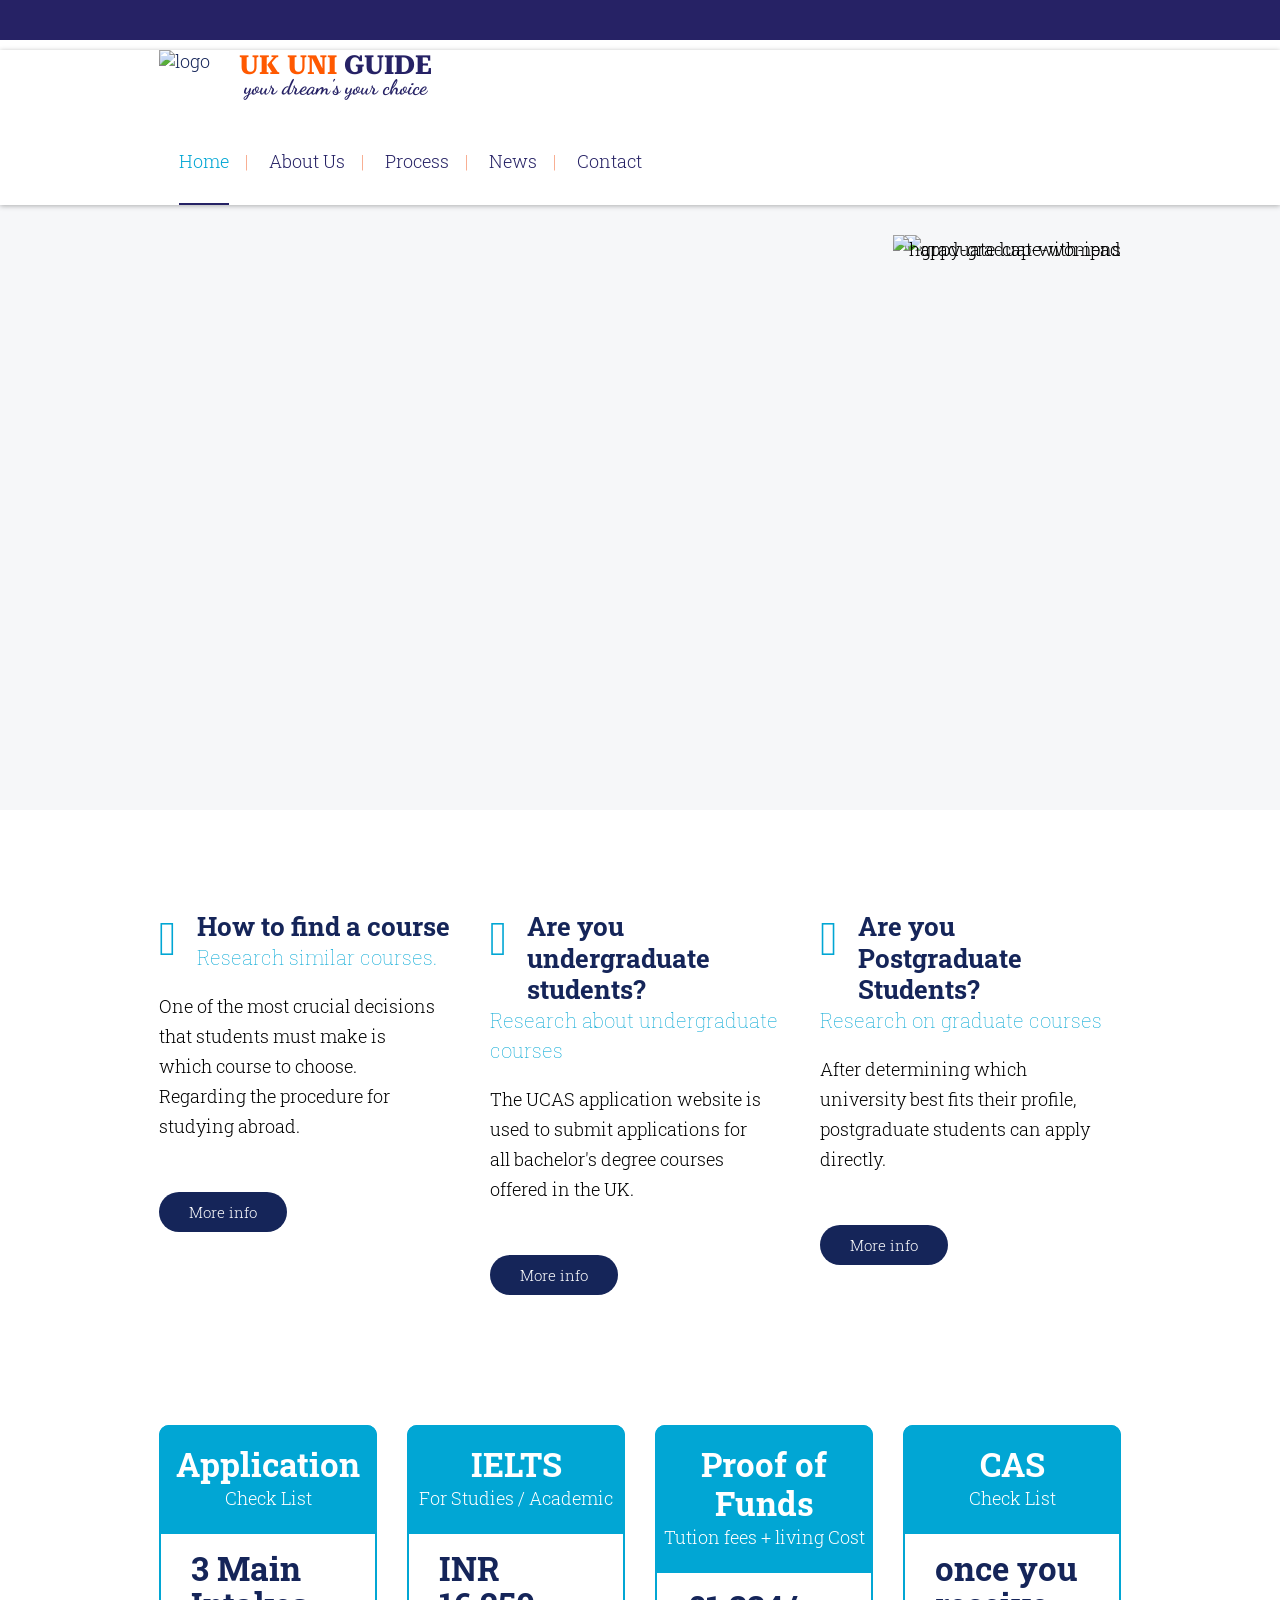
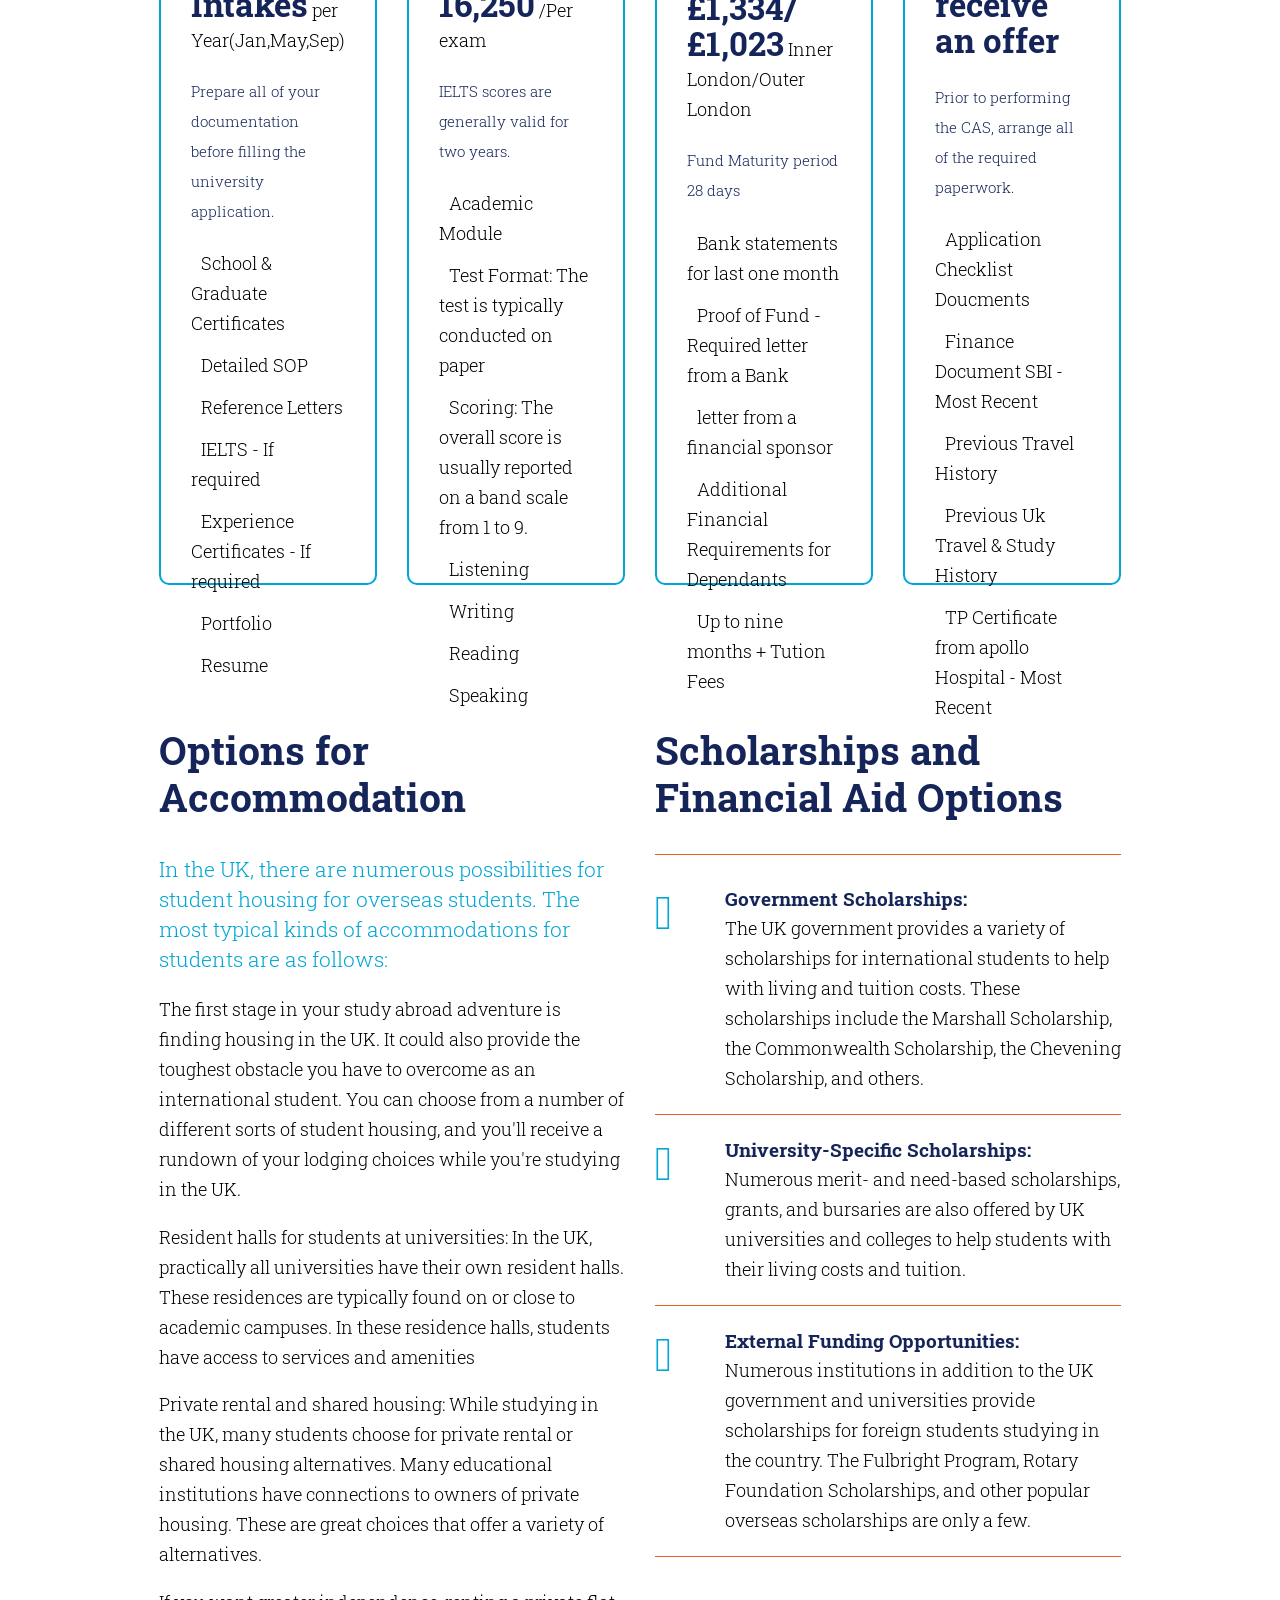
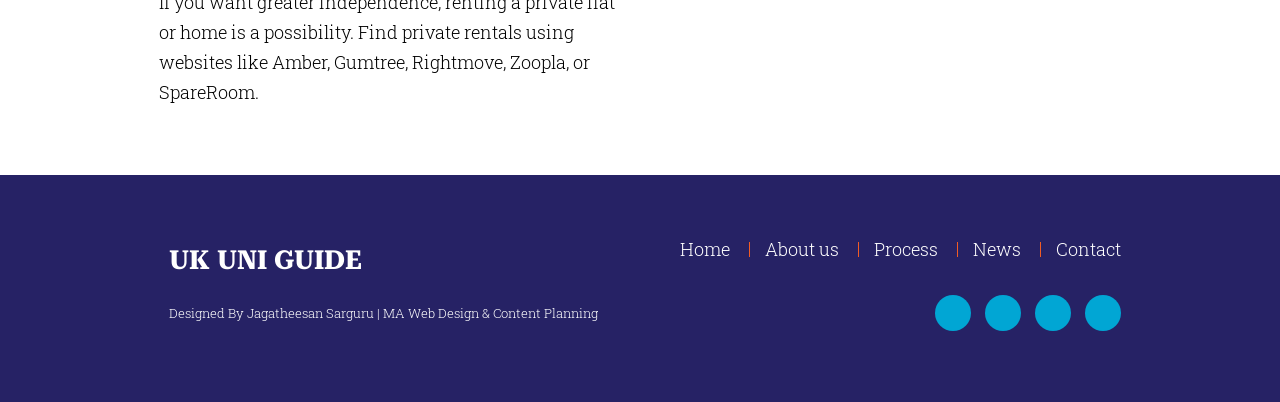
==== index.html @ 2bdd3142 "Add files via upload" ====
<!DOCTYPE html>
<html lang="en">
	<head>
		<meta charset="UTF-8">
		<meta http-equiv="X-UA-Compatible" content="IE=edge">
		<meta name="viewport" content="width=device-width, initial-scale=1.0,maximum-scale=1">
		<title>UK UNI GUIDE | Homepage</title>
		<meta name="description" content="Discover the perfect UK study process for your academic journey with our comprehensive Uni Guide">
		<link rel="icon" type="image/x-icon" href="images/favicon.png">
		<!-- Loading third party fonts -->
		<!-- <link href="http://fonts.googleapis.com/css?family=Roboto+Slab:300,400,700" rel="stylesheet" type="text/css"> -->
		<!-- <link href="https://fonts.googleapis.com/css2?family=Roboto+Serif:opsz,wght@8..144,600;8..144,700&display=swap" rel="stylesheet">
		<link href="https://fonts.googleapis.com/css2?family=Dancing+Script&family=Roboto+Serif:opsz,wght@8..144,600;8..144,700&display=swap" rel="stylesheet"> -->
		<link href="https://fonts.googleapis.com/css2?family=Dancing+Script&family=Roboto+Serif:opsz,wght@8..144,600;8..144,700&family=Roboto+Slab:wght@300;400;700&display=swap" rel="stylesheet">
		<link href="fonts/font-awesome.min.css" rel="stylesheet" type="text/css">
		<!-- Loading main css file -->
		<!-- <link rel="stylesheet" href="css/animate.css">  -->
		<link rel="stylesheet" href="style.css">
		<!--[if lt IE 9]>
		<script src="js/ie-support/html5.js"></script>
		<script src="js/ie-support/respond.js"></script>
		<![endif]-->
	</head>
	<body>
		<div id="site-content">
			<header class="site-header">
					<div class="top-header">
						<div class="container">
							<!-- <a href="tel:1234567890">Call: 1234567890</a> -->	
							<nav class="member-navigation pull-right">
								<!-- <a href="#"><i class="fa fa-user"></i> Register</a>
								<a href="#"><i class="fa fa-lock"></i> Login</a>   -->
								</nav> <!-- .member-navigation -->
								</div> <!-- .container -->
								</div> <!-- .top-header -->
								<div class="bottom-header">
								<div class="container">
								<a href="index.html" class="branding pull-left">
								<img src="images/Logo.svg" alt="logo" height="70" width="70" class="logo-icon">
								<h1 class="site-title">Uk UNI<span> GUIDE</span></h1> 
								<h2 class="site-description">your dream's your choice</h2> 
								</a> <!-- #branding -->
								<nav class="main-navigation pull-right">
								<button type="button" class="menu-toggle"><i class="fa fa-bars"></i></button>
								<ul class="menu">
								<li class="menu-item current-menu-item"><a href="index.html">Home</a></li>
								<li class="menu-item"><a href="about-us.html">About Us</a></li>
								<li class="menu-item"><a href="process.html">Process</a></li>
								<li class="menu-item"><a href="news.html">News</a></li>
								<li class="menu-item"><a href="contact.html">Contact</a></li>
								</ul>
							</nav> <!-- .main-navigation -->
						</div> <!-- .container -->
					</div> <!-- .bottom-header -->
			</header> <!-- .site-header -->
			<main class="content">
				<div class="slider">
					<ul class="slides">
						<li>
						<div class="container">
						<img src="images/graduate-cap-with-ipad.png" alt="graduate-cap-with-ipad">
						<div class="slide-caption">
						<h2 class="slide-title">"Fill out your application on your own.!"</h2>
						<small class="slide-subtitle">"Tailor Your Journey: Tips to Make Your Study UK Application Stand Out" </small>
						<div class="slide-summary">
						<p>
							Take control of your academic future with our intuitive and personalized application system. 
							Fill out your own application, your way.!
						</p>
						</div>
						</div>
						</div>
						</li>
						<li>
						<div class="container">
						<img src="images/happy-graduate-womens.png" alt="happy-graduate-womens">
						<div class="slide-caption">
						<h2 class="slide-title">"Your dreams, your choices!"</h2>
						<small class="slide-subtitle">Select the perfect fit that aligns with your passions and aspirations.</small>
						<div class="slide-summary">
						<p>
							Take the first step towards your dreams, apply to your desired course, and unlock a world of 
							opportunities in the United Kingdom.
						</p>
						</div>
						</div>
						</div>
						</li>
					</ul> <!-- .slides -->
				</div> <!-- .slider -->
					<div class="fullwidth-block feature-section">
						<div class="container">
							<div class="row">
								<div class="col-md-4">
									<div class="feature wow fadeInUp">
									<div class="feature-title">
									<i class="icon-box-search"></i> 
									<h2 class="title">How to find a course</h2>
									<small class="subtitle">Research similar courses.</small>
									</div>
									<div class="feature-summary">
									<p>
										One of the most crucial decisions that students must make is which course to choose. 
 										Regarding the procedure for studying abroad. 
									</p>
									<!-- It’s not an easy task at all. Understandably so, it can be really hard for a teenager to decide to choose
									a path of their life. -->
									</div>
									<a href="how-to-find-a-course.html" class="button">More info</a>
									</div> <!-- .feature -->
									</div> <!-- .col-md-4 -->
									<div class="col-md-4">
									<div class="feature wow fadeInUp" data-wow-delay=".2s">
									<div class="feature-title">
									<i class="icon-person-target"></i>
									<h2 class="title">Are you undergraduate students?</h2>
									<small class="subtitle">Research about undergraduate courses</small>
									</div>
									<div class="feature-summary">
									<p>
										The UCAS application website is used to submit applications for all bachelor's degree courses 
										offered in the UK. 
									</p>
									</div>
									<a href="ucas.html" class="button">More info</a>
									</div> <!-- .feature -->
									</div> <!-- .col-md-4 -->
									<div class="col-md-4">
									<div class="feature wow fadeInUp" data-wow-delay=".4s">
									<div class="feature-title">
									<i class="icon-person-target"></i>
									<h2 class="title">Are you Postgraduate Students?</h2>
									<small class="subtitle">Research on graduate courses</small>
									</div>
									<div class="feature-summary">
									<p>
										After determining which university best fits their profile, postgraduate 
										students can apply directly.
									</p>
									</div>
									<a href="postgraduat-students.html" class="button">More info</a>
									</div> <!-- .feature -->
								</div> <!-- .col-md-4 -->
							</div> <!-- .row -->
						</div> <!-- .container -->
					</div> <!-- .feature-section -->
				<div class="fullwidth-block pricing-section">
					<div class="container">
						<div class="row">
							<div class="col-md-3 col-xs-6 col-us">
								<div class="pricing-table wow fadeInLeft" data-wow-delay=".2s">
									<div class="pricing-title">
										<h2 class="pricing-type">Application</h2>
										<small>Check List</small>
									</div>
									<div class="price-tag">
										<strong>3 Main Intakes</strong>
										<small>per Year(Jan,May,Sep)</small>
									</div>
									<p class="pricing-desc">Prepare all of your documentation before filling the university application.</p>
									<ul class="list-fa">
										<!-- <li><i class="fa fa-check"></i> School Certificates</li> -->
										<li><i class="fa fa-check"></i> School & Graduate Certificates</li>
										<li><i class="fa fa-check"></i> Detailed SOP</li>
										<li><i class="fa fa-check"></i> Reference Letters</li>
										<li><i class="fa fa-check"></i> IELTS - If required</li>
										<li><i class="fa fa-check"></i> Experience Certificates - If required</li>
										<li><i class="fa fa-check"></i> Portfolio</li>
										<li><i class="fa fa-check"></i> Resume</li>
									</ul>
								</div> <!-- .pricing-table -->
							</div>
							<div class="col-md-3 col-xs-6 col-us">
								<div class="pricing-table wow fadeInRight" data-wow-delay=".2s">
									<div class="pricing-title">
										<h2 class="pricing-type">IELTS</h2>
										<small>For Studies / Academic </small>
									</div>
									<div class="price-tag">
										<!-- <strong>International English Language Testing System</strong> -->
										<strong>INR 16,250</strong>
										<small>/Per exam</small>
									</div>
									<p class="pricing-desc"> IELTS scores are generally valid for two years.</p>
									<ul class="list-fa">
										<li><i class="fa fa-check"></i> Academic Module</li>
										<li><i class="fa fa-check"></i> Test Format: The test is typically conducted on paper </li> 
										<li><i class="fa fa-check"></i> Scoring: The overall score is usually reported on a band scale from 1 to 9.</li>
										<li><i class="fa fa-check"></i> Listening</li>
										<li><i class="fa fa-check"></i> Writing</li>
										<li><i class="fa fa-check"></i> Reading</li>
										<li><i class="fa fa-check"></i> Speaking</li>
									</ul>
								</div> <!-- .pricing-table -->
							</div>
							<div class="col-md-3 col-xs-6 col-us">
								<div class="pricing-table wow fadeInRight">
									<div class="pricing-title">
										<h2 class="pricing-type">Proof of Funds</h2>
										<small>Tution fees + living Cost</small>
									</div>
									<div class="price-tag">
										<strong>£1,334/£1,023</strong>
										<small>Inner London/Outer London</small>
									</div>
									<p class="pricing-desc">Fund Maturity period 28 days  </p>
									<ul class="list-fa">
										<li><i class="fa fa-check"></i> Bank statements for last one month</li>
										<li><i class="fa fa-check"></i> Proof of Fund - Required letter from a Bank</li>
										<li><i class="fa fa-check"></i> letter from a financial sponsor</li>
										<li><i class="fa fa-check"></i> Additional Financial Requirements for Dependants</li>
										<li><i class="fa fa-check"></i> Up to nine months + Tution Fees</li>
									</ul>
								</div> <!-- .pricing-table -->
							</div>
							<div class="col-md-3 col-xs-6 col-us">
								<div class="pricing-table wow fadeInLeft">
									<div class="pricing-title">
										<h2 class="pricing-type">CAS</h2>
										<small>Check List</small>
									</div>
									<div class="price-tag">
										<strong>once you receive an offer</strong>
										<!-- <small>once you receive an offer</small> -->
									</div>
									<p class="pricing-desc">Prior to performing the CAS, arrange all of the required paperwork.</p>
									<ul class="list-fa">
										<li><i class="fa fa-check"></i> Application Checklist Doucments</li>
										<li><i class="fa fa-check"></i> Finance Document SBI - Most Recent</li>
										<li><i class="fa fa-check"></i> Previous Travel History</li>
										<li><i class="fa fa-check"></i> Previous Uk Travel & Study History</li>
										<li><i class="fa fa-check"></i> TP Certificate from apollo Hospital - Most Recent</li>
									</ul>
								</div> <!-- .pricing-table -->
							</div>
						</div> <!-- .row -->
					</div> <!-- .container -->
				</div> <!-- .pricing-section -->
				<div class="fullwidth-block about-section">
					<div class="container">
						<div class="row">
							<div class="col-md-6 wow fadeInUp">
								<h2>Options for Accommodation</h2>
								<p class="leading">
									In the UK, there are numerous possibilities for student housing for overseas students. 
									The most typical kinds of accommodations for students are as follows:
								</p>
								<p>
									The first stage in your study abroad adventure is finding housing in the UK. It could also provide the 
									toughest obstacle you have to overcome as an international student. You can choose from a number 
									of different sorts of student housing, and you'll receive a rundown of your lodging choices while you're studying in the UK.
								</p>
								<p>Resident halls for students at universities: In the UK, practically all universities have their own resident halls. 
									These residences are typically found on or close to academic campuses. In these residence halls, 
									students have access to services and amenities 
								</p>
								<p>Private rental and shared housing: While studying in the UK, many students choose for private rental or 
									shared housing alternatives. Many educational institutions have connections to owners of private housing. 
									These are great choices that offer a variety of alternatives.
								</p>
								<p>
									If you want greater independence, renting a private flat or home is a possibility. Find private
									rentals using websites like Amber, Gumtree, Rightmove, Zoopla, or SpareRoom.
								</p>
							</div>
							<div class="col-md-6">
								<h2 class="wow fadeInRight">Scholarships and Financial Aid Options</h2>
								<hr class="separator">
								<ul class="feature-list">
									<li class="wow fadeInRight">
										<i class="icon-money-paper"></i>
										<h3>Government Scholarships:</h3>
										<p>The UK government provides a variety of scholarships for international students to help with living and tuition 
											costs. These scholarships include the Marshall Scholarship, the Commonwealth Scholarship, the Chevening 
											Scholarship, and others.
										</p>
									</li>
									<li class="wow fadeInRight">
										<i class="icon-person-money"></i>
										<h3>University-Specific Scholarships:</h3>
										<p> Numerous merit- and need-based scholarships, grants, and bursaries are also offered by UK universities
											and colleges to help students with their living costs and tuition.
										</p>
									</li>
									<li class="wow fadeInRight">
										<i class="icon-money-bag"></i>
										<h3>External Funding Opportunities:</h3>
										<p>Numerous institutions in addition to the UK government and universities provide scholarships for
											foreign students studying in the country. The Fulbright Program, Rotary Foundation Scholarships, 
											and other popular overseas scholarships are only a few.
										</p>
									</li>
								</ul>
							</div>
						</div> <!-- .row -->
					</div> <!-- .container -->
				</div> <!-- .fullwidth-block -->
			</main> <!-- .content -->
			<footer class="site-footer wow fadeInUp">
				<div class="container">
					<div class="row">
						<div class="col-md-6">							
							<div class=" branding">
								<!-- <img src="images/Logoedu1.svg" alt="Site title" height="50" width="50" class="logo-icon">  -->
								<h3 class="site-title"><a href="index.html">UK UNI <span>Guide</span></a></h3> 
								<!-- <h2 class="site-description">Tagline goes here</h2>  -->
							</div> <!-- .branding -->
							<p class="copy">
								Designed By Jagatheesan Sarguru | MA Web Design & Content Planning
							</p>
						</div>						
						<div class="col-md-6 align-right">						
							<nav class="footer-navigation">
								<a href="index.html">Home</a>
								<a href="about-us.html">About us</a>
								<a href="process.html">Process</a>
								<a href="news.html">News</a>
								<a href="contact.html">Contact</a>
							</nav> <!-- .footer-navigation -->						
							<div class="social-links">
								<a href="#" class="facebook"><i class="fa fa-facebook"></i></a>
								<a href="#" class="twitter"><i class="fa fa-twitter"></i></a>
								<a href="#" class="google-plus"><i class="fa fa-google-plus"></i></a>
								<a href="#" class="pinterest"><i class="fa fa-pinterest"></i></a>
							</div> <!-- .social-links -->						
						</div>
					</div>
				</div>
			</footer> <!-- .site-footer -->
		</div> <!-- #site-content -->

		<script src="js/jquery-1.11.1.min.js"></script>
		<script src="js/plugins.js"></script>
		<script src="js/app.js"></script>
	</body>
</html>
---- style.css ----
/*=========================================== 
 * Importing CSS Libraries 
 *===========================================*/
article,
aside,
details,
figcaption,
figure,
footer,
header,
hgroup,
nav,
section,
summary {
  display: block;
}
audio,
canvas,
video {
  display: inline-block;
}
audio:not([controls]) {
  display: none;
  height: 0;
}
[hidden], template {
  display: none;
}
html {
  background: white;
  color: black; 
  -webkit-text-size-adjust: 100%;
  -ms-text-size-adjust: 100%;
}
html,
button,
input,
select,
textarea {
  font-family: sans-serif;
}
body {
  margin: 0;
}
a {
  background: transparent;
}
a:focus {
  outline: thin dotted;
}
a:hover, a:active {
  outline: 0;
}
h1 {
  font-size: 2em;
  margin: 0.67em 0;
}
h2 {
  font-size: 1.5em;
  margin: 0.83em 0;
  line-height: 1.2em;
}
h3 {
  font-size: 1.17em;
  margin: 1em 0;
}
h4 {
  font-size: 1em;
  margin: 1.33em 0;
}
h5 {
  font-size: 0.83em;
  margin: 1.67em 0;
}
h6 {
  font-size: 0.75em;
  margin: 2.33em 0;
}
abbr[title] {
  border-bottom: 1px dotted;
}
b, strong {
  font-weight: bold;
}
dfn {
  font-style: italic;
}
mark {
  background: #ff0;
  color: #000;
} 
code,
kbd,
pre,
samp {
  font-family: monospace, serif;
  font-size: 1em;
}
pre {
  white-space: pre;
  white-space: pre-wrap;
  word-wrap: break-word;
}
q {
  quotes: "\201C" "\201D" "\2018" "\2019";
}
q:before,
q:after {
  content: '';
  content: none;
}
small {
  font-size: 80%;
}
sub, sup {
  font-size: 75%;
  line-height: 0;
  position: relative;
  vertical-align: baseline;
}
sup {
  top: -0.5em;
}
sub {
  bottom: -0.25em;
}
img {
  border: 0;
}
svg:not(:root) {
  overflow: hidden;
}
figure {
  margin: 0;
}
fieldset {
  border: 1px solid #c0c0c0;
  margin: 0 2px;
  padding: 0.35em 0.625em 0.75em;
}
legend {
  border: 0;
  padding: 0;
  white-space: normal;
}
button,
input,
select,
textarea {
  font-family: inherit;
  font-size: 100%;
  margin: 0;
  vertical-align: baseline;
}
button,
input {
  line-height: normal;
}
button,
select {
  text-transform: none;
}
button,
html input[type="button"],
input[type="reset"],
input[type="submit"] {
  appearance: none;
  -webkit-appearance: button;
  cursor: pointer;
}
button[disabled],
input[disabled] {
  cursor: default;
}
input[type="checkbox"],
input[type="radio"] {
  -webkit-box-sizing: border-box;
     -moz-box-sizing: border-box;
          box-sizing: border-box;
  padding: 0;
}
input[type="search"] {
  appearance: none;
  -webkit-appearance: textfield;
  -moz-box-sizing: content-box;
  -webkit-box-sizing: content-box;
  box-sizing: content-box;
}
input[type="search"]::-webkit-search-cancel-button,
input[type="search"]::-webkit-search-decoration {
  -webkit-appearance: none;
}
button::-moz-focus-inner, input::-moz-focus-inner {
  border: 0;
  padding: 0;
}
textarea {
  overflow: auto;
  vertical-align: top;
}
table {
  border-collapse: collapse;
  border-spacing: 0;
}
*, *:before, *:after {
  -webkit-box-sizing: border-box;
     -moz-box-sizing: border-box;
          box-sizing: border-box;
}
.button {
  display: inline-block;
  padding: 10px 30px;
  border-radius: 20px;
  color: white;
  text-decoration: none;
  background-color: #152559;
  line-height: normal;
  border: none;
  outline: none;
  font-size: 14px;
  font-size: 0.875em;
}
.button.secondary {
  background-color: #e9eaed;
  color: #7d808c;
}
.fullwidth-block {
  padding: 50px 0;
  position: relative;
}
@media screen and (max-width: 510px) {
  .col-us {
    width: 100% !important;
    float: none;
  }
}
.breadcrumbs {
  background: #f6f7f9;
  padding: 10px;
  font-size: 14px;
  font-size: 0.875em;
  color: #F15C24;
  font-weight: 300;
}
.breadcrumbs a {
  color: #F15C24;
  text-decoration: none;
}
.slider {
  position: relative;
  background: #f6f7f9; 
  margin-bottom: 50px;
}
.slider .slides {
  list-style: none;
  margin: 0;
  padding: 0;
  zoom: 1;
}
.slider .slides:after {
  content: " ";
  clear: both;
  display: block;
  overflow: hidden;
  height: 0;
}
.slider .slides li {
  float: left;
  width: 100%;
  margin-right: -100%; 
  padding: 30px 0;
}
.slider .slides li img {
  float: right;
}
.slider .slide-caption {
  padding: 70px 50px 30px 0;
}
.slider .slide-title, .slider .slide-subtitle, .slider .slide-summary, .slider .button {
  -webkit-transition: .3s ease-in;
          transition: .3s ease-in;
  opacity: 0;
}
.slider .slide-title {
  color: #152559;
  margin: 0 0 10px;
  /* font-size: 55px;
  font-size: 3.4375em; */
  font-size: 35px;
  font-size: 2.4375em;
  -webkit-transform: scale(1.5);
      -ms-transform: scale(1.5);
          transform: scale(1.5);
  line-height: 55px;
}
.slider .slide-subtitle {
  color: #01a6d4;
  display: block;
  margin: 0 0 50px;
  font-weight: 300;
  font-size: 36px;
  font-size: 2.25em;
  line-height: 45px;
  -webkit-transform: scale(1.5);
      -ms-transform: scale(1.5);
          transform: scale(1.5);
  -webkit-transition-delay: .3s;
          transition-delay: .3s;
}
.slider .slide-summary {
  -webkit-transform: translateX(20px);
      -ms-transform: translateX(20px);
          transform: translateX(20px);
  -webkit-transition-delay: .6s;
          transition-delay: .6s;
  margin-bottom: 50px;
}
.slider .button {
  -webkit-transform: scale(0.3);
      -ms-transform: scale(0.3);
          transform: scale(0.3);
  -webkit-transition-delay: .9s;
          transition-delay: .9s;
}
.slider .flex-active-slide .slide-title, .slider .flex-active-slide .slide-subtitle {
  -webkit-transform: scale(1);
      -ms-transform: scale(1);
          transform: scale(1);
  opacity: 1;
}
.slider .flex-active-slide .slide-summary {
  -webkit-transform: translateX(0);
      -ms-transform: translateX(0);
          transform: translateX(0);
  opacity: 1;
}
.slider .flex-active-slide .button {
  -webkit-transform: scale(1);
      -ms-transform: scale(1);
          transform: scale(1);
  opacity: 1;
}
.slider .flex-control-nav {
  list-style: none;
  text-align: center;
  position: absolute;
  bottom: 0;
  left: 0;
  width: 100%;
  z-index: 9;
}
.slider .flex-control-nav li {
  display: inline-block;
  margin: 0 2px;
}
.slider .flex-control-nav li a {
  width: 10px;
  height: 10px;
  border-radius: 50%;
  background: #cbccce;
  display: block;
  text-indent: -9999px;
  cursor: pointer;
}
.slider .flex-control-nav li a.flex-active {
  background: #01a6d4;
}
.feature {
  margin-bottom: 30px;
  position: relative;
}
.feature [class^="icon-"] {
  font-size: 48px;
  float: left;
  margin-right: 20px;
  color: #01a6d4;
  position: relative;
  top: 5px;
}
.feature .feature-title {
  color: #152559;
  margin-bottom: 20px;
}
.feature .feature-title .title, .feature .feature-title .subtitle {
  display: table;
}
.feature .feature-title .title {
  font-size: 24px;
  font-size: 1.5em;
  margin: 0;
}
.feature .feature-title .subtitle {
  font-size: 18px;
  font-size: 1.125em;
  font-weight: 100;
  /* color: #7d808c; */
  color: #01a6d4;
}
.feature .feature-summary {
  margin-bottom: 50px;
  padding-right: 20px;
}
.feature.top-icon {
  /* text-align: center; */
  text-align:left;
}
.feature.top-icon [class^="icon-"] {
  display: block;
  text-align: center;
  font-size: 48px;
  position: relative;
  float: none;
  margin-right: 0;
  margin-bottom: 20px;
}
.feature.top-icon .feature-title {
  color: #01a6d4;
}
.feature.has-connector:before {
  content: " ";
  width: 260px;
  height: 67px;
  background: url(images/connector.png) no-repeat;
  position: absolute;
  top: -75px;
  left: 55%;
}
@media screen and (max-width: 990px) {
  .feature.has-connector:before {
    display: none;
  }
}
.pricing-table {
  /* border: 2px solid #dedfe2; */
  border: 2px solid #01a6d4;
  border-radius: 10px;
  margin-bottom: 10px;
  height: 760px;
}
.pricing-table .pricing-title {
  background-color: #01a6d4;
  text-align: center;
  padding: 20px 0;
  margin: -2px -2px 0;
  border-top-left-radius: 10px;
  border-top-right-radius: 10px;
  color: white !important;
}
.pricing-table .pricing-title .pricing-type {
  margin: 0;
  font-size: 30px;
  font-size: 1.875em;
  font-weight: 700;
  color: white !important;
}
.pricing-table .pricing-title small {
  font-size: 1em;
}
.pricing-table .price-tag {
  padding: 20px 30px;
}
.pricing-table .price-tag strong {
  font-size: 30px;
  font-size: 1.875em;
  color: #152559;
}
.pricing-table .price-tag small {
  font-size: 1em;
}
.pricing-table .pricing-desc {
  font-size: 14px;
  font-size: 0.875em;
  /* color: #adafb8; */
  color: #152559;
  padding: 0 30px;
  margin: 0;
}
.pricing-table .list-fa {
  padding: 0 30px;
}
.feature-list {
  list-style: none;
  padding: 0;
  margin: 0;
}
.feature-list li {
  padding: 20px 0 20px 70px;
  /* border-bottom: 1px solid #adafb8; */
  border-bottom: 1px solid #F15C24;
  position: relative;
}
.feature-list [class^="icon-"] {
  position: absolute;
  font-size: 48px;
  left: 0;
  top: 25px;
  color: #01a6d4;
}
.feature-list h3 {
  color: #152559;
  font-size: 17px;
  font-size: 1.0625em;
  margin: 0 0;
}
.feature-list p {
  margin: 0;
}
.boxed-content {
  border-radius: 10px;
  padding: 30px;
}
/* .team {
  text-align: center;
} */
/* .team .team-image {
  width: 230px;
  height: 230px;
  overflow: hidden;
  border-radius: 50%;
  margin: 0 auto 10px;
} */
/* .map {
  border-radius: 10px;
  overflow: hidden;
  height: 350px;
  position: relative;
} */
/* .map iframe {
  width: 100%;
   height: 350px; 
} */
/* .map:after {
  content: " ";
  position: absolute;
  top: 0;
  left: 0;
  right: 0;
  bottom: 0;
  z-index: 1;
} */
address {
  font-style: normal;
}
form input:not([type="submit"]), form textarea {
  padding: 10px 20px;
  border-radius: 10px;
  border: 2px solid #F15C24;
  font-family: inherit;
  font-size: 14px;
  font-size: 0.875em;
  font-weight: 300;
  width: 100%;
  outline: none;
  -webkit-transition: .3s ease;
          transition: .3s ease;
}
form input:not([type="submit"]):hover, form input:not([type="submit"]):active, form input:not([type="submit"]):focus, form textarea:hover, form textarea:active, form textarea:focus {
  border-color: #01a6d4;
}
form textarea {
  display: block;
  min-height: 180px;
  resize: vertical;
}
@font-face {
  font-family: 'icomoon';
  src: url("fonts/icomoon.eot?-cop1gd");
  src: url("fonts/icomoon.eot?#iefix-cop1gd") format("embedded-opentype"), url("fonts/icomoon.woff?-cop1gd") format("woff"), url("fonts/icomoon.ttf?-cop1gd") format("truetype"), url("fonts/icomoon.svg?-cop1gd#icomoon") format("svg");
  font-weight: normal;
  font-style: normal;
}
[class^="icon-"], [class*=" icon-"] {
  font-family: 'icomoon';
  /* speak: none; */
  font-style: normal;
  font-weight: normal;
  font-variant: normal;
  text-transform: none;
  line-height: 1;
  /* Better Font Rendering =========== */
  -webkit-font-smoothing: antialiased;
  -moz-osx-font-smoothing: grayscale;
}
.icon-person-globe:before {
  content: "\e600";
}
.icon-person-time:before {
  content: "\e601";
}
.icon-chess-knight:before {
  content: "\e602";
}
.icon-maze:before {
  content: "\e603";
}
.icon-bulb:before {
  content: "\e604";
}
.icon-handshake:before {
  content: "\e605";
}
.icon-doc-time:before {
  content: "\e606";
}
.icon-mobile-check:before {
  content: "\e607";
}
.icon-person-move:before {
  content: "\e608";
}
.icon-target:before {
  content: "\e609";
}
.icon-bar-chart-up:before {
  content: "\e60a";
}
.icon-bar-chart-down:before {
  content: "\e60b";
}
.icon-person-target:before {
  content: "\e60c";
}
.icon-bulb-structure:before {
  content: "\e60d";
}
.icon-doc-check:before {
  content: "\e60f";
}
.icon-customer-service:before {
  content: "\e610";
}
.icon-barcode:before {
  content: "\e611";
}
.icon-box-search:before {
  content: "\e612";
}
.icon-box-timer:before {
  content: "\e613";
}
.icon-box-verified:before {
  content: "\e614";
}
.icon-recyclable:before {
  content: "\e615";
}
.icon-broken-glass:before {
  content: "\e616";
}
.icon-umberella:before {
  content: "\e617";
}
.icon-map-pin-alt:before {
  content: "\e618";
}
.icon-box-delivery:before {
  content: "\e619";
}
.icon-box:before {
  content: "\e61a";
}
.icon-globe-plane:before {
  content: "\e61b";
}
.icon-send-receive:before {
  content: "\e61c";
}
.icon-vehicle-run:before {
  content: "\e61d";
}
.icon-cart:before {
  content: "\e61e";
}
.icon-globe:before {
  content: "\e61f";
}
.icon-map-pin:before {
  content: "\e620";
}
.icon-server-update:before {
  content: "\e621";
}
.icon-server-search:before {
  content: "\e622";
}
.icon-server-add:before {
  content: "\e623";
}
.icon-server-lock:before {
  content: "\e624";
}
.icon-expand:before {
  content: "\e625";
}
.icon-shrink:before {
  content: "\e626";
}
.icon-signal:before {
  content: "\e627";
}
.icon-doc-download:before {
  content: "\e628";
}
.icon-icon-27:before {
  content: "\e629";
}
.icon-lock:before {
  content: "\e62a";
}
.icon-unlock:before {
  content: "\e62b";
}
.icon-key:before {
  content: "\e62c";
}
.icon-credit-card-hand:before {
  content: "\e62d";
}
.icon-credit-card:before {
  content: "\e62e";
}
.icon-money-head:before {
  content: "\e62f";
}
.icon-icon-46:before {
  content: "\e630";
}
.icon-diamond:before {
  content: "\e631";
}
.icon-piggy:before {
  content: "\e632";
}
.icon-pie-chart:before {
  content: "\e633";
}
.icon-line-chart-up:before {
  content: "\e634";
}
.icon-line-chart-down:before {
  content: "\e635";
}
.icon-money-paper:before {
  content: "\e636";
}
.icon-mobile-money:before {
  content: "\e637";
}
.icon-mobile-chart:before {
  content: "\e638";
}
.icon-money-storage:before {
  content: "\e639";
}
.icon-cc-terminal:before {
  content: "\e63a";
}
.icon-checque:before {
  content: "\e63b";
}
.icon-money-atm:before {
  content: "\e63c";
}
.icon-cash-machine:before {
  content: "\e63d";
}
.icon-hammer:before {
  content: "\e63e";
}
.icon-bear:before {
  content: "\e640";
}
.icon-bull:before {
  content: "\e641";
}
.icon-person-money:before {
  content: "\e642";
}
.icon-gold:before {
  content: "\e643";
}
.icon-calculator:before {
  content: "\e644";
}
.icon-money-bag:before {
  content: "\e645";
}
.icon-wallet:before {
  content: "\e646";
}
.icon-money-globe:before {
  content: "\e647";
}
.icon-bank:before {
  content: "\e648";
}
.icon-money-doc:before {
  content: "\e649";
}
.icon-abacus:before {
  content: "\e64a";
}
.container {
  margin-right: auto;
  margin-left: auto;
  padding-left: 15px;
  padding-right: 15px;
  zoom: 1; 
}
.container:after {
  content: " ";
  clear: both;
  display: block;
  overflow: hidden;
  height: 0;
}
@media (min-width: 768px) {
  .container {
    /* width: 750px; */
    /* width: 100% */
    width: 768px;
  }
}
@media (min-width: 992px) {
  .container {
    /* width: 970px; */
    /* width: 100% */
    width: 992px;
  }
}
@media (min-width: 1300px) {
  .container {
    /* width: 1170px; */
    /* width: 100% */
    width: 1300px;
  }
}
@media (max-width: 768px) {
  .container {
    padding: 0 20px;
    width: 100%
  }
}
.container-fluid {
  margin-right: auto;
  margin-left: auto;
  padding-left: 15px;
  padding-right: 15px;
  zoom: 1;
}
.container-fluid:after {
  content: " ";
  clear: both;
  display: block;
  overflow: hidden;
  height: 0;
}
.row {
  margin-left: -15px;
  margin-right: -15px;
  zoom: 1;
}
.row:after {
  content: " ";
  clear: both;
  display: block;
  overflow: hidden;
  height: 0;
}
/* .col-xs-1, .col-sm-1, .col-md-1, .col-lg-1, .col-xs-2, .col-sm-2, .col-md-2, .col-lg-2, .col-xs-3, .col-sm-3, .col-md-3, .col-lg-3, .col-xs-4, .col-sm-4, .col-md-4, .col-lg-4, .col-xs-5, .col-sm-5, .col-md-5, .col-lg-5, .col-xs-6, .col-sm-6, .col-md-6, .col-lg-6, .col-xs-7, .col-sm-7, .col-md-7, .col-lg-7, .col-xs-8, .col-sm-8, .col-md-8, .slider .slide-caption, .col-lg-8, .col-xs-9, .col-sm-9, .col-md-9, .col-lg-9, .col-xs-10, .col-sm-10, .col-md-10, .col-lg-10, .col-xs-11, .col-sm-11, .col-md-11, .col-lg-11, .col-xs-12, .col-sm-12, .col-md-12, .col-lg-12 {
  position: relative;
  min-height: 1px;
  padding-left: 15px;
  padding-right: 15px;
} */
.col-xs-1, .col-sm-1, .col-md-1, .col-lg-1, .col-xs-2, .col-sm-2, .col-md-2, .col-lg-2, .col-xs-3, .col-sm-3, .col-md-3, .col-lg-3, .col-xs-4, .col-sm-4, .col-md-4, .col-lg-4, .col-xs-5, .col-sm-5, .col-md-5, .col-lg-5, .col-xs-6, .col-sm-6, .col-md-6, .col-lg-6, .col-xs-7, .col-sm-7, .col-md-7, .col-lg-7, .col-xs-8, .col-sm-8, .col-md-8, .slider, .col-lg-8, .col-xs-9, .col-sm-9, .col-md-9, .col-lg-9, .col-xs-10, .col-sm-10, .col-md-10, .col-lg-10, .col-xs-11, .col-sm-11, .col-md-11, .col-lg-11, .col-xs-12, .col-sm-12, .col-md-12, .col-lg-12 {
  position: relative;
  min-height: 1px;
  padding-left: 15px;
  padding-right: 15px;
}
.col-xs-1, .col-xs-2, .col-xs-3, .col-xs-4, .col-xs-5, .col-xs-6, .col-xs-7, .col-xs-8, .col-xs-9, .col-xs-10, .col-xs-11, .col-xs-12 {
  float: left;
}
.col-xs-1 {
  width: 8.33333%;
}
.col-xs-2 {
  width: 16.66667%;
}
.col-xs-3 {
  width: 25%;
}
.col-xs-4 {
  width: 33.33333%;
}
.col-xs-5 {
  width: 41.66667%;
}
.col-xs-6 {
  width: 50%;
}
.col-xs-7 {
  width: 58.33333%;
}
.col-xs-8 {
  width: 66.66667%;
}
.col-xs-9 {
  width: 75%;
}
.col-xs-10 {
  width: 83.33333%;
}
.col-xs-11 {
  width: 91.66667%;
}
.col-xs-12 {
  width: 100%;
}
.col-xs-pull-0 {
  right: auto;
}
.col-xs-pull-1 {
  right: 8.33333%;
}
.col-xs-pull-2 {
  right: 16.66667%;
}
.col-xs-pull-3 {
  right: 25%;
}
.col-xs-pull-4 {
  right: 33.33333%;
}
.col-xs-pull-5 {
  right: 41.66667%;
}
.col-xs-pull-6 {
  right: 50%;
}
.col-xs-pull-7 {
  right: 58.33333%;
}
.col-xs-pull-8 {
  right: 66.66667%;
}
.col-xs-pull-9 {
  right: 75%;
}
.col-xs-pull-10 {
  right: 83.33333%;
}
.col-xs-pull-11 {
  right: 91.66667%;
}
.col-xs-pull-12 {
  right: 100%;
}
.col-xs-push-0 {
  left: auto;
}
.col-xs-push-1 {
  left: 8.33333%;
}
.col-xs-push-2 {
  left: 16.66667%;
}
.col-xs-push-3 {
  left: 25%;
}
.col-xs-push-4 {
  left: 33.33333%;
}
.col-xs-push-5 {
  left: 41.66667%;
}
.col-xs-push-6 {
  left: 50%;
}
.col-xs-push-7 {
  left: 58.33333%;
}
.col-xs-push-8 {
  left: 66.66667%;
}
.col-xs-push-9 {
  left: 75%;
}
.col-xs-push-10 {
  left: 83.33333%;
}
.col-xs-push-11 {
  left: 91.66667%;
}
.col-xs-push-12 {
  left: 100%;
}
.col-xs-offset-0 {
  margin-left: 0%;
}
.col-xs-offset-1 {
  margin-left: 8.33333%;
}
.col-xs-offset-2 {
  margin-left: 16.66667%;
}
.col-xs-offset-3 {
  margin-left: 25%;
}
.col-xs-offset-4 {
  margin-left: 33.33333%;
}
.col-xs-offset-5 {
  margin-left: 41.66667%;
}
.col-xs-offset-6 {
  margin-left: 50%;
}
.col-xs-offset-7 {
  margin-left: 58.33333%;
}
.col-xs-offset-8 {
  margin-left: 66.66667%;
}
.col-xs-offset-9 {
  margin-left: 75%;
}
.col-xs-offset-10 {
  margin-left: 83.33333%;
}
.col-xs-offset-11 {
  margin-left: 91.66667%;
}
.col-xs-offset-12 {
  margin-left: 100%;
}
@media (min-width: 768px) {
  .col-sm-1, .col-sm-2, .col-sm-3, .col-sm-4, .col-sm-5, .col-sm-6, .col-sm-7, .col-sm-8, .col-sm-9, .col-sm-10, .col-sm-11, .col-sm-12 {
    float: left;
  }
  .col-sm-1 {
    width: 8.33333%;
  }
  .col-sm-2 {
    width: 16.66667%;
  }
  .col-sm-3 {
    width: 25%;
  }
  .col-sm-4 {
  width: 33.33333%; 
    
  }
  .col-sm-5 {
    width: 41.66667%;
  }
  .col-sm-6 {
    width: 50%;
  }
  .col-sm-7 {
    width: 58.33333%;
  }
  .col-sm-8 {
    width: 66.66667%;
  }
  .col-sm-9 {
    width: 75%;
  }
  .col-sm-10 {
    width: 83.33333%;
  }
  .col-sm-11 {
    width: 91.66667%;
  }
  .col-sm-12 {
    width: 100%;
  }
  .col-sm-pull-0 {
    right: auto;
  }
  .col-sm-pull-1 {
    right: 8.33333%;
  }
  .col-sm-pull-2 {
    right: 16.66667%;
  }
  .col-sm-pull-3 {
    right: 25%;
  }
  .col-sm-pull-4 {
    right: 33.33333%;
  }
  .col-sm-pull-5 {
    right: 41.66667%;
  }
  .col-sm-pull-6 {
    right: 50%;
  }
  .col-sm-pull-7 {
    right: 58.33333%;
  }
  .col-sm-pull-8 {
    right: 66.66667%;
  }
  .col-sm-pull-9 {
    right: 75%;
  }
  .col-sm-pull-10 {
    right: 83.33333%;
  }
  .col-sm-pull-11 {
    right: 91.66667%;
  }
  .col-sm-pull-12 {
    right: 100%;
  }
  .col-sm-push-0 {
    left: auto;
  }
  .col-sm-push-1 {
    left: 8.33333%;
  }
  .col-sm-push-2 {
    left: 16.66667%;
  }
  .col-sm-push-3 {
    left: 25%;
  }
  .col-sm-push-4 {
    left: 33.33333%;
  }
  .col-sm-push-5 {
    left: 41.66667%;
  }
  .col-sm-push-6 {
    left: 50%;
  }
  .col-sm-push-7 {
    left: 58.33333%;
  }
  .col-sm-push-8 {
    left: 66.66667%;
  }
  .col-sm-push-9 {
    left: 75%;
  }
  .col-sm-push-10 {
    left: 83.33333%;
  }
  .col-sm-push-11 {
    left: 91.66667%;
  }
  .col-sm-push-12 {
    left: 100%;
  }
  .col-sm-offset-0 {
    margin-left: 0%;
  }
  .col-sm-offset-1 {
    margin-left: 8.33333%;
  }
  .col-sm-offset-2 {
    margin-left: 16.66667%;
  }
  .col-sm-offset-3 {
    margin-left: 25%;
  }
  .col-sm-offset-4 {
    margin-left: 33.33333%;
  }
  .col-sm-offset-5 {
    margin-left: 41.66667%;
  }
  .col-sm-offset-6 {
    margin-left: 50%;
  }
  .col-sm-offset-7 {
    margin-left: 58.33333%;
  }
  .col-sm-offset-8 {
    margin-left: 66.66667%;
  }
  .col-sm-offset-9 {
    margin-left: 75%;
  }
  .col-sm-offset-10 {
    margin-left: 83.33333%;
  }
  .col-sm-offset-11 {
    margin-left: 91.66667%;
  }
  .col-sm-offset-12 {
    margin-left: 100%;
  }
}
@media (min-width: 992px) {
  .col-md-1, .col-md-2, .col-md-3, .col-md-4, .col-md-5, .col-md-6, .col-md-7, .col-md-8, .slider .slide-caption, .col-md-9, .col-md-10, .col-md-11, .col-md-12 {
    float: left;
  }
  .col-md-1 {
    width: 8.33333%;
  }
  .col-md-2 {
    width: 16.66667%;
  }
  .col-md-3 {
    width: 25%;
  }
  .col-md-4 {
    width: 33.33333%;
  }
  .col-md-5 {
    width: 41.66667%;
  }
  .col-md-6 {
    width: 50%;
  }
  .col-md-7 {
    width: 58.33333%;
  }
  .col-md-8, .slider .slide-caption {
    width: 66.66667%;
  }
  .col-md-8{
    width: 66.66667%;
  }
  .col-md-9 {
    width: 75%;
  }
  .col-md-10 {
    width: 83.33333%;
  }
  .col-md-11 {
    width: 91.66667%;
  }
  .col-md-12 {
    width: 100%;
  }
  .col-md-pull-0 {
    right: auto;
  }
  .col-md-pull-1 {
    right: 8.33333%;
  }
  .col-md-pull-2 {
    right: 16.66667%;
  }
  .col-md-pull-3 {
    right: 25%;
  }
  .col-md-pull-4 {
    right: 33.33333%;
  }
  .col-md-pull-5 {
    right: 41.66667%;
  }
  .col-md-pull-6 {
    right: 50%;
  }
  .col-md-pull-7 {
    right: 58.33333%;
  }
  .col-md-pull-8 {
    right: 66.66667%;
  }
  .col-md-pull-9 {
    right: 75%;
  }
  .col-md-pull-10 {
    right: 83.33333%;
  }
  .col-md-pull-11 {
    right: 91.66667%;
  }
  .col-md-pull-12 {
    right: 100%;
  }
  .col-md-push-0 {
    left: auto;
  }
  .col-md-push-1 {
    left: 8.33333%;
  }
  .col-md-push-2 {
    left: 16.66667%;
  }
  .col-md-push-3 {
    left: 25%;
  }
  .col-md-push-4 {
    left: 33.33333%;
  }
  .col-md-push-5 {
    left: 41.66667%;
  }
  .col-md-push-6 {
    left: 50%;
  }
  .col-md-push-7 {
    left: 58.33333%;
  }
  .col-md-push-8 {
    left: 66.66667%;
  }
  .col-md-push-9 {
    left: 75%;
  }
  .col-md-push-10 {
    left: 83.33333%;
  }
  .col-md-push-11 {
    left: 91.66667%;
  }
  .col-md-push-12 {
    left: 100%;
  }
  .col-md-offset-0 {
    margin-left: 0%;
  }
  .col-md-offset-1 {
    margin-left: 8.33333%;
  }
  .col-md-offset-2 {
    margin-left: 16.66667%;
  }
  .col-md-offset-3 {
    margin-left: 25%;
  }
  .col-md-offset-4 {
    margin-left: 33.33333%;
  }
  .col-md-offset-5 {
    margin-left: 41.66667%;
  }
  .col-md-offset-6 {
    margin-left: 50%;
  }
  .col-md-offset-7 {
    margin-left: 58.33333%;
  }
  .col-md-offset-8 {
    margin-left: 66.66667%;
  }
  .col-md-offset-9 {
    margin-left: 75%;
  }
  .col-md-offset-10 {
    margin-left: 83.33333%;
  }
  .col-md-offset-11 {
    margin-left: 91.66667%;
  }
  .col-md-offset-12 {
    margin-left: 100%;
  }
}
@media (min-width: 1200px) {
  .col-lg-1, .col-lg-2, .col-lg-3, .col-lg-4, .col-lg-5, .col-lg-6, .col-lg-7, .col-lg-8, .col-lg-9, .col-lg-10, .col-lg-11, .col-lg-12 {
    float: left;
  }
  .col-lg-1 {
    width: 8.33333%;
  }
  .col-lg-2 {
    width: 16.66667%;
  }
  .col-lg-3 {
    width: 25%;
  }
  .col-lg-4 {
    width: 33.33333%;
  }
  .col-lg-5 {
    width: 41.66667%;
  }
  .col-lg-6 {
    width: 50%;
  }
  .col-lg-7 {
    width: 58.33333%;
  }
  .col-lg-8 {
    width: 66.66667%;
  }
  .col-lg-9 {
    width: 75%;
  }
  .col-lg-10 {
    width: 83.33333%;
  }
  .col-lg-11 {
    width: 91.66667%;
  }
  .col-lg-12 {
    width: 100%;
  }
  .col-lg-pull-0 {
    right: auto;
  }
  .col-lg-pull-1 {
    right: 8.33333%;
  }
  .col-lg-pull-2 {
    right: 16.66667%;
  }
  .col-lg-pull-3 {
    right: 25%;
  }
  .col-lg-pull-4 {
    right: 33.33333%;
  }
  .col-lg-pull-5 {
    right: 41.66667%;
  }
  .col-lg-pull-6 {
    right: 50%;
  }
  .col-lg-pull-7 {
    right: 58.33333%;
  }
  .col-lg-pull-8 {
    right: 66.66667%;
  }
  .col-lg-pull-9 {
    right: 75%;
  }
  .col-lg-pull-10 {
    right: 83.33333%;
  }
  .col-lg-pull-11 {
    right: 91.66667%;
  }
  .col-lg-pull-12 {
    right: 100%;
  }
  .col-lg-push-0 {
    left: auto;
  }
  .col-lg-push-1 {
    left: 8.33333%;
  }
  .col-lg-push-2 {
    left: 16.66667%;
  }
  .col-lg-push-3 {
    left: 25%;
  }
  .col-lg-push-4 {
    left: 33.33333%;
  }
  .col-lg-push-5 {
    left: 41.66667%;
  }
  .col-lg-push-6 {
    left: 50%;
  }
  .col-lg-push-7 {
    left: 58.33333%;
  }
  .col-lg-push-8 {
    left: 66.66667%;
  }
  .col-lg-push-9 {
    left: 75%;
  }
  .col-lg-push-10 {
    left: 83.33333%;
  }
  .col-lg-push-11 {
    left: 91.66667%;
  }
  .col-lg-push-12 {
    left: 100%;
  }
  .col-lg-offset-0 {
    margin-left: 0%;
  }
  .col-lg-offset-1 {
    margin-left: 8.33333%;
  }
  .col-lg-offset-2 {
    margin-left: 16.66667%;
  }
  .col-lg-offset-3 {
    margin-left: 25%;
  }
  .col-lg-offset-4 {
    margin-left: 33.33333%;
  }
  .col-lg-offset-5 {
    margin-left: 41.66667%;
  }
  .col-lg-offset-6 {
    margin-left: 50%;
  }
  .col-lg-offset-7 {
    margin-left: 58.33333%;
  }
  .col-lg-offset-8 {
    margin-left: 66.66667%;
  }
  .col-lg-offset-9 {
    margin-left: 75%;
  }
  .col-lg-offset-10 {
    margin-left: 83.33333%;
  }
  .col-lg-offset-11 {
    margin-left: 91.66667%;
  }
  .col-lg-offset-12 {
    margin-left: 100%;
  }
}
@-ms-viewport {
  width: device-width;
}
.visible-xs, .visible-sm, .visible-md, .visible-lg {
  display: none !important;
}
.visible-xs-block,
.visible-xs-inline,
.visible-xs-inline-block,
.visible-sm-block,
.visible-sm-inline,
.visible-sm-inline-block,
.visible-md-block,
.visible-md-inline,
.visible-md-inline-block,
.visible-lg-block,
.visible-lg-inline,
.visible-lg-inline-block {
  display: none !important;
}
@media (max-width: 767px) {
  .visible-xs {
    display: block !important;
  }
  table.visible-xs {
    display: table;
  }
  tr.visible-xs {
    display: table-row !important;
  }
  th.visible-xs,
  td.visible-xs {
    display: table-cell !important;
  }
}
@media (max-width: 767px) {
  .visible-xs-block {
    display: block !important;
  }
}
@media (max-width: 767px) {
  .visible-xs-inline {
    display: inline !important;
  }
}
@media (max-width: 767px) {
  .visible-xs-inline-block {
    display: inline-block !important;
  }
}
@media (min-width: 768px) and (max-width: 991px) {
  .visible-sm {
    display: block !important;
  }
  table.visible-sm {
    display: table;
  }
  tr.visible-sm {
    display: table-row !important;
  }
  th.visible-sm,
  td.visible-sm {
    display: table-cell !important;
  }
}
@media (min-width: 768px) and (max-width: 991px) {
  .visible-sm-block {
    display: block !important;
  }
}
@media (min-width: 768px) and (max-width: 991px) {
  .visible-sm-inline {
    display: inline !important;
  }
}
@media (min-width: 768px) and (max-width: 991px) {
  .visible-sm-inline-block {
    display: inline-block !important;
  }
}
@media (min-width: 992px) and (max-width: 1199px) {
  .visible-md {
    display: block !important;
  }
  table.visible-md {
    display: table;
  }
  tr.visible-md {
    display: table-row !important;
  }
  th.visible-md,
  td.visible-md {
    display: table-cell !important;
  }
}
@media (min-width: 992px) and (max-width: 1199px) {
  .visible-md-block {
    display: block !important;
  }
}
@media (min-width: 992px) and (max-width: 1199px) {
  .visible-md-inline {
    display: inline !important;
  }
}
@media (min-width: 992px) and (max-width: 1199px) {
  .visible-md-inline-block {
    display: inline-block !important;
  }
}
@media (min-width: 1200px) {
  .visible-lg {
    display: block !important;
  }
  table.visible-lg {
    display: table;
  }
  tr.visible-lg {
    display: table-row !important;
  }
  th.visible-lg,
  td.visible-lg {
    display: table-cell !important;
  }
}
@media (min-width: 1200px) {
  .visible-lg-block {
    display: block !important;
  }
}
@media (min-width: 1200px) {
  .visible-lg-inline {
    display: inline !important;
  }
}
@media (min-width: 1200px) {
  .visible-lg-inline-block {
    display: inline-block !important;
  }
}
@media (max-width: 767px) {
  .hidden-xs {
    display: none !important;
  }
}
@media (min-width: 768px) and (max-width: 991px) {
  .hidden-sm {
    display: none !important;
  }
}
@media (min-width: 992px) and (max-width: 1199px) {
  .hidden-md {
    display: none !important;
  }
}
@media (min-width: 1200px) {
  .hidden-lg {
    display: none !important;
  }
}
.visible-print {
  display: none !important;
}
@media print {
  .visible-print {
    display: block !important;
  }
  table.visible-print {
    display: table;
  }
  tr.visible-print {
    display: table-row !important;
  }
  th.visible-print,
  td.visible-print {
    display: table-cell !important;
  }
}
.visible-print-block {
  display: none !important;
}
@media print {
  .visible-print-block {
    display: block !important;
  }
}
.visible-print-inline {
  display: none !important;
}
@media print {
  .visible-print-inline {
    display: inline !important;
  }
}
.visible-print-inline-block {
  display: none !important;
}
@media print {
  .visible-print-inline-block {
    display: inline-block !important;
  }
}
@media print {
  .hidden-print {
    display: none !important;
  }
}
body {
  position: relative;
  font-family: "Roboto Slab", serif;
  font-size: 17.5px;
  font-weight: 300;
  line-height: 30px;
  /* color: #7d808c; */
  color: #000000;
}
@media screen and (max-width: 480px) {
  body {
    font-size: 14px;
  }
}
.site-header {
  position: relative;
  z-index: 99;
  line-height: normal;
}
.top-header {
  background: #262265;
  color: #aaacb5;
  padding: 20px 0;
}
.top-header a {
  color: #aaacb5;
  text-decoration: none;
}
.member-navigation .fa {
  margin-right: 5px;
}
.member-navigation a {
  display: inline-block;
  margin-left: 20px;
}
.bottom-header {
  background: white;
  -webkit-box-shadow: 0 1px 5px rgba(0, 0, 0, 0.3);
          box-shadow: 0 1px 5px rgba(0, 0, 0, 0.3);
  zoom: 1;
}
.bottom-header:after {
  content: " ";
  clear: both;
  display: block;
  overflow: hidden;
  height: 0;
}
.bottom-header .branding {
  padding: 15px 0;
}
.bottom-header .branding {
  color: #152559;
  text-decoration: none;
}
.branding .site-title {
  color: #FF5900
}
.branding .site-title span {
  color: #262265;
}
.branding .site-description {
  /* color: #F3B325; */
  color: #262265;
}
.branding {
  zoom: 1;
}
.branding:after {
  content: " ";
  clear: both;
  display: block;
  overflow: hidden;
  height: 0;
}
.branding img.logo-icon {
  float: left;
  margin-right: 10px;
}
.branding .site-title, .branding .site-description {
  display: table;
}
.branding .site-title {
  font-size: 1.5em;
  margin: 10px;
  text-transform: uppercase;
  font-weight: 700;
  font-family: 'Roboto Serif', serif;
}
.branding .site-title a {
  /* color: #152559; */
  color:#ffffff;
  text-decoration: none;
}
.branding .site-title a span {
  /* color: #262265; */
  color: #ffffff;
}
.branding .site-description {
  /* font-size: 12px; */
  font-size: 1.2em;
  margin-top: -15px;
  padding-left: 5px;
  font-family: 'Dancing Script', cursive;
}
.main-navigation .menu-toggle {
  display: none;
  background: none;
  padding: 10px;
  margin-top: 30px;
  border: none;
  outline: none;
}
@media screen and (max-width: 768px) {
  .main-navigation .menu-toggle {
    display: block;
  }
}
.main-navigation .menu {
  list-style: none;
  margin: 10px 0;
  padding: 0;
  margin: 0;
  zoom: 1;
}
.main-navigation .menu:after {
  content: " ";
  clear: both;
  display: block;
  overflow: hidden;
  height: 0;
}
@media screen and (max-width: 768px) {
  .main-navigation .menu {
    display: none;
    position: absolute;
    top: 90%;
    left: 0;
    width: 100%;
    background: white;
    padding: 20px;
  }
}
@media screen and (min-width: 769px) {
  .main-navigation .menu {
    display: block !important;
  }
}
.main-navigation .menu .menu-item {
  float: left;
  padding: 0 20px;
}
.main-navigation .menu .menu-item:last-child {
  padding-right: 0;
}
@media screen and (max-width: 768px) {
  .main-navigation .menu .menu-item {
    display: block;
    float: none;
  }
  .main-navigation .menu .menu-item a:after {
    display: none;
  }
}
.main-navigation .menu .menu-item a {
  padding: 30px 0;
  display: block;
  text-decoration: none;
  /* color: inherit; */
  color: #262265;
  font-weight: 300;
  position: relative;
  border-bottom: 1px solid transparent;
  -webkit-transition: .2s ease;
          transition: .2s ease;
}
.main-navigation .menu .menu-item a:after {
  content: "|";
  position: absolute;
  right: -20px;
  font-weight: 100;
  /* color: #e4e4e4; */
  color: #F15B22;
}
@media screen and (max-width: 768px) {
  .main-navigation .menu .menu-item a {
    padding: 10px 20px;
  }
}
.main-navigation .menu .menu-item:first-child {
  border-left: none;
}
.main-navigation .menu .menu-item:last-child a {
  padding-right: 0;
}
.main-navigation .menu .menu-item:last-child a:after {
  display: none;
}
.main-navigation .menu .menu-item:hover a, .main-navigation .menu .menu-item.current-menu-item a {
  color: #01a6d4;
  /* border-bottom: 2px solid #01a6d4; */
  border-bottom: 2px solid #262265;
}
.align-left {
  text-align: left;
}
.align-right {
  text-align: right;
}
.alig-center {
  text-align: center;
}
hr {
  border: none;
  border-bottom: 1px solid #F15C24;
}
.list-fa {
  padding: 0;
  list-style: none;
}
.list-fa li {
  padding: 6px 0;
}
.list-fa li .fa {
  margin-right: 10px;
  color: #01a6d4;
}
.list-check {
  padding: 0;
  margin: 30px 0;
  list-style: none;
}
.list-check li {
  position: relative;
  padding-left: 30px;
  padding-bottom: 10px;
  border-bottom: 1px solid #F15C24; 
  margin-bottom: 10px;
}
.list-check li .fa {
  position: absolute;
  top: 7px;
  left: 0;
  color: #01a6d4;
}
.list-check li h3 {
  color: #01a6d4;
  font-weight: 400;
  font-size: 1em;
  margin-bottom: 5px;
}
.list-check li p {
  margin: 0;
}
.leading {
  font-size: 24px;
  font-size: 1.2em;
  color: #01a6d4;
  font-weight: 300;
}
.leading.muted {
  /* color: #adafb8; */
  color:#F15C24;
}
.about-section h2 {
  color: #152559;
  font-size: 36px;
  font-size: 2.25em;
}
.inner-content {
  padding-top: 50px;
}
img.pull-left {
  margin-right: 50px;
}
img.pull-right {
  margin-left: 50px;
}
img.pull-left, img.pull-right {
  border-radius: 10px;
}
@media screen and (max-width: 480px) {
  img.pull-left, img.pull-right {
    float: none !important;
    margin: 0 auto 20px;
    display: block;
    text-align: center;
  }
}
hr {
  border: none;
  border-bottom: 1px solid #F15C24;
}
hr.spacer {
  border: none;
  padding: 20px;
}
.site-footer {
  background-color: #262265;
  padding: 60px 0;
  /* color: #aaacb5; */
  color: #ffffff;
}
.site-footer .copy {
  font-size: 12px;
  font-size: 0.75em;
  color: #ffffff;
  margin-left: 10px;
}
.site-footer a {
  /* color: #aaacb5; */
  color: #ffffff;
}
.site-footer .branding .site-title a, .site-footer .branding .site-title span {
  /* color: #aaacb5; */
  color: #ffffff;
}
.site-footer .branding .site-title, .site-footer .branding .site-description {
  line-height: normal;
}
.site-footer .branding .site-description {
  /* color: #767982; */
  color: #ffffff;
}
@media screen and (max-width: 480px) {
  .site-footer .branding {
    margin: 0 auto;
  }
}
@media screen and (max-width: 480px) {
  .site-footer {
    text-align: left;
  }
}
@media screen and (max-width: 480px) {
  .footer-navigation {
    text-align: left;
  }
}
.footer-navigation a {
  text-decoration: none;
  display: inline-block;
  padding: 0 15px;
  line-height: 15px;
  border-left: 1px solid #F15C24;
  -webkit-transition: .3s ease;
          transition: .3s ease;
}
.footer-navigation a:hover {
  color: #01a6d4;
}
.footer-navigation a:first-child {
  border-left: none;
}
.footer-navigation a:last-child {
  padding-right: 0;
}
.social-links {
  margin: 30px 0 0;
}
@media screen and (max-width: 480px) {
  .social-links {
    text-align: left;
  }
}
.social-links a {
  width: 36px;
  height: 36px;
  text-align: center;
  background-color: #01a6d4;  
  /* color: #aaacb5; */
  color: #ffffff;
  display: inline-block;
  border-radius: 50%;
  line-height: 35px;
  margin-left: 10px;
  -webkit-transition: .3s ease;
          transition: .3s ease;
}
.social-links a:hover {
  /* background-color: #5c606d; */
  background-color: #F15C24; 
}
.post {
  padding: 50px 0;
  border-bottom: 1px solid #ededed;
}
.post:first-child {
  padding-top: 0;
}
.post .entry-title {
  font-size: 30px;
  font-size: 1.875em;
  margin: 0 0 30px;
}
.post .entry-title a {
  color: #152559;
  text-decoration: none;
}
.post .featured-image {
  border-radius: 10px;
  overflow: hidden;
}
.post .featured-image img {
  display: block;
  width: 100%;
  max-width: 100%;
}
.post .entry-summary {
  margin: 20px 0;
}
.post .entry-summary p {
  margin: 0;
}
.pagination {
  padding: 30px 0;
  text-align: center;
} 
.page-content h1, .page-content h2, .page-content h3, .page-content h4, .page-content h5, .page-content h6 {
  color: #152559;
  margin: 0 0 10px;
  line-height: normal;
}
.widget {
  margin-bottom: 50px;
}
.widget .widget-title {
  font-size: 20px;
  font-size: 1.25em;
  color: #152559;
  margin-top: 0;
  margin-bottom: 30px;
}
.widget .posts {
  list-style: none;
  padding-left: 0;
}
.widget .posts li {
  margin: 0 0 20px;
  padding: 0 0 20px;
  border-bottom: 1px solid #F15C24;
}
.widget .posts .entry-title {
  margin: 0;
  font-weight: 300;
  line-height: normal;
  font-size: 16px;
  font-size: 1em;
}
.widget .posts .entry-title a {
  color: #01a6d4;
}
 .widget .posts .date {
  font-size: 13px;
  font-size: 0.8125em;
} 
.widget blockquote {
  font-size: 16px;
  font-size: 1em;
  position: relative;
  z-index: 1;
  margin: 0;
  padding: 0 0 0 30px;
}
.widget blockquote:before {
  content: " ";
  width: 21px;
  height: 22px;
  background: url(images/quote.png) no-repeat;
  position: absolute;
  top: 10px;
  left: 0;
  z-index: -1;
}
.widget blockquote cite {
  font-weight: 500;
  font-style: normal;
}
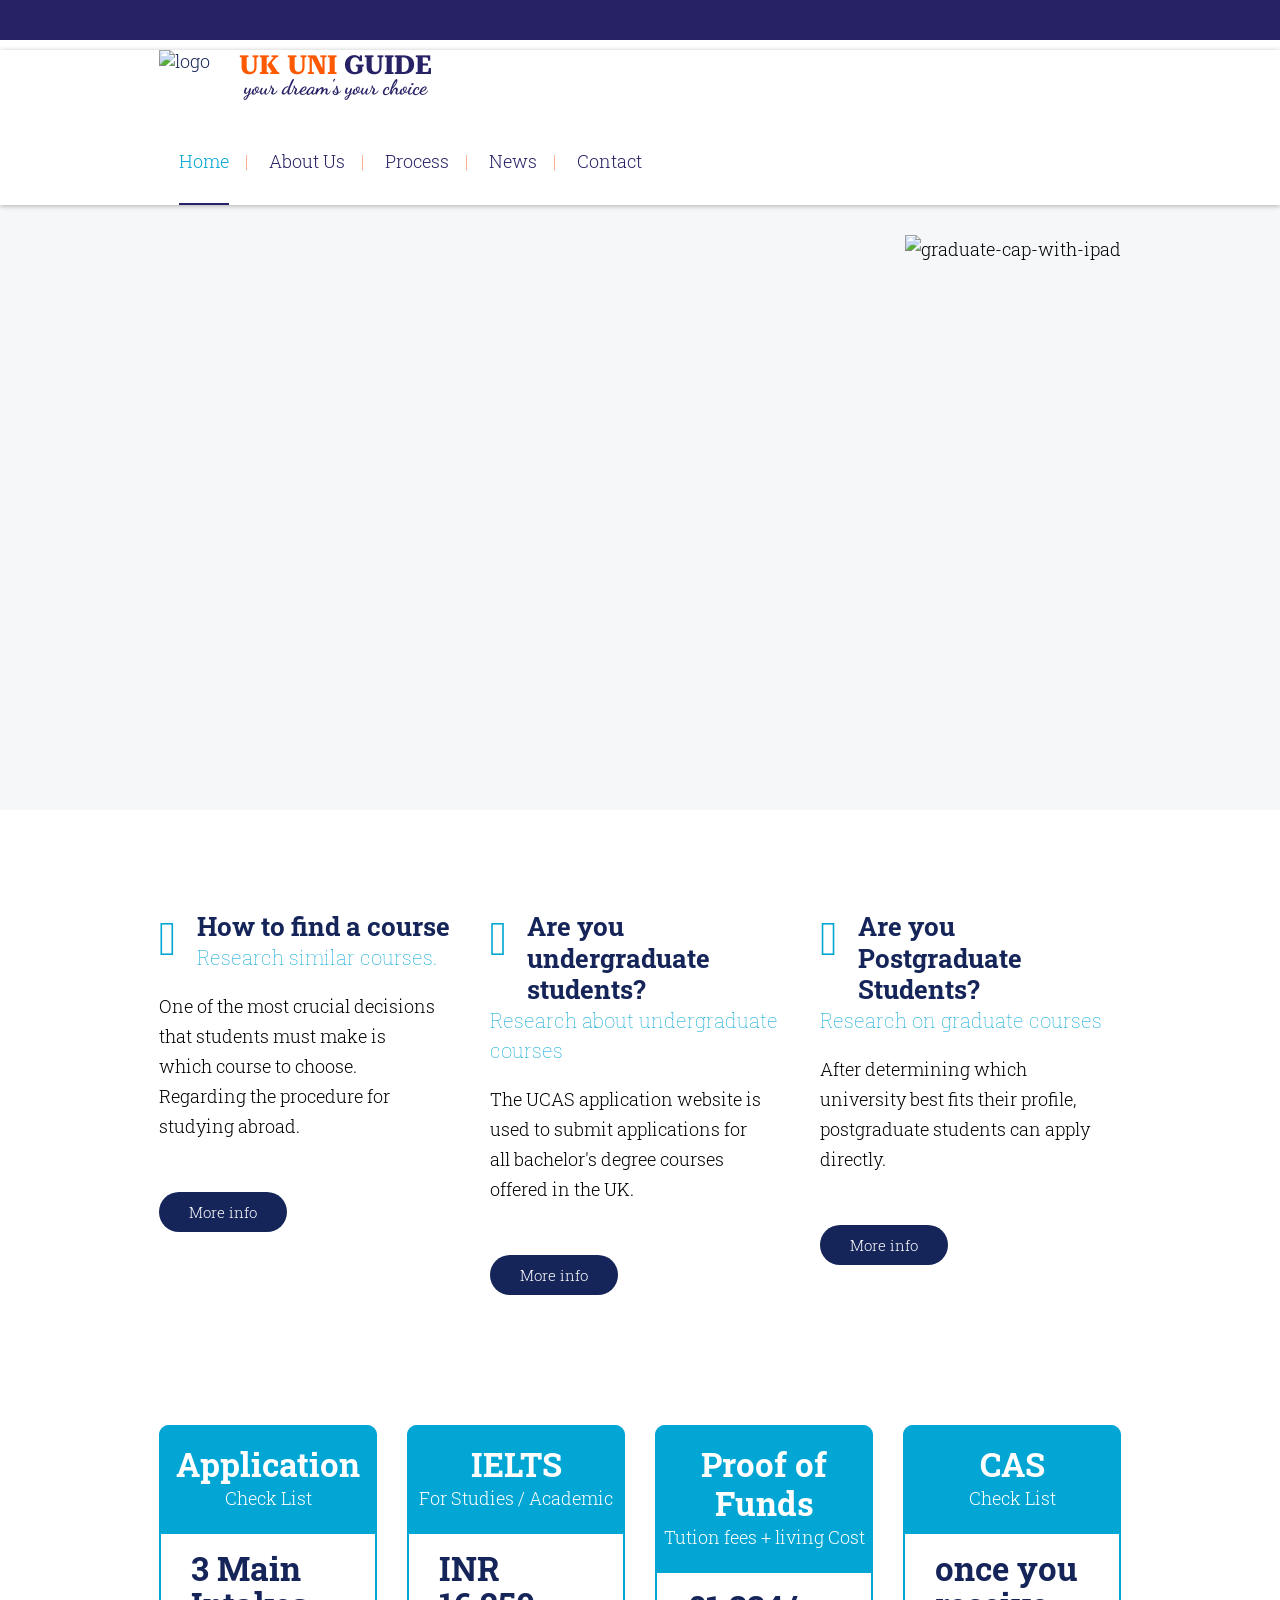
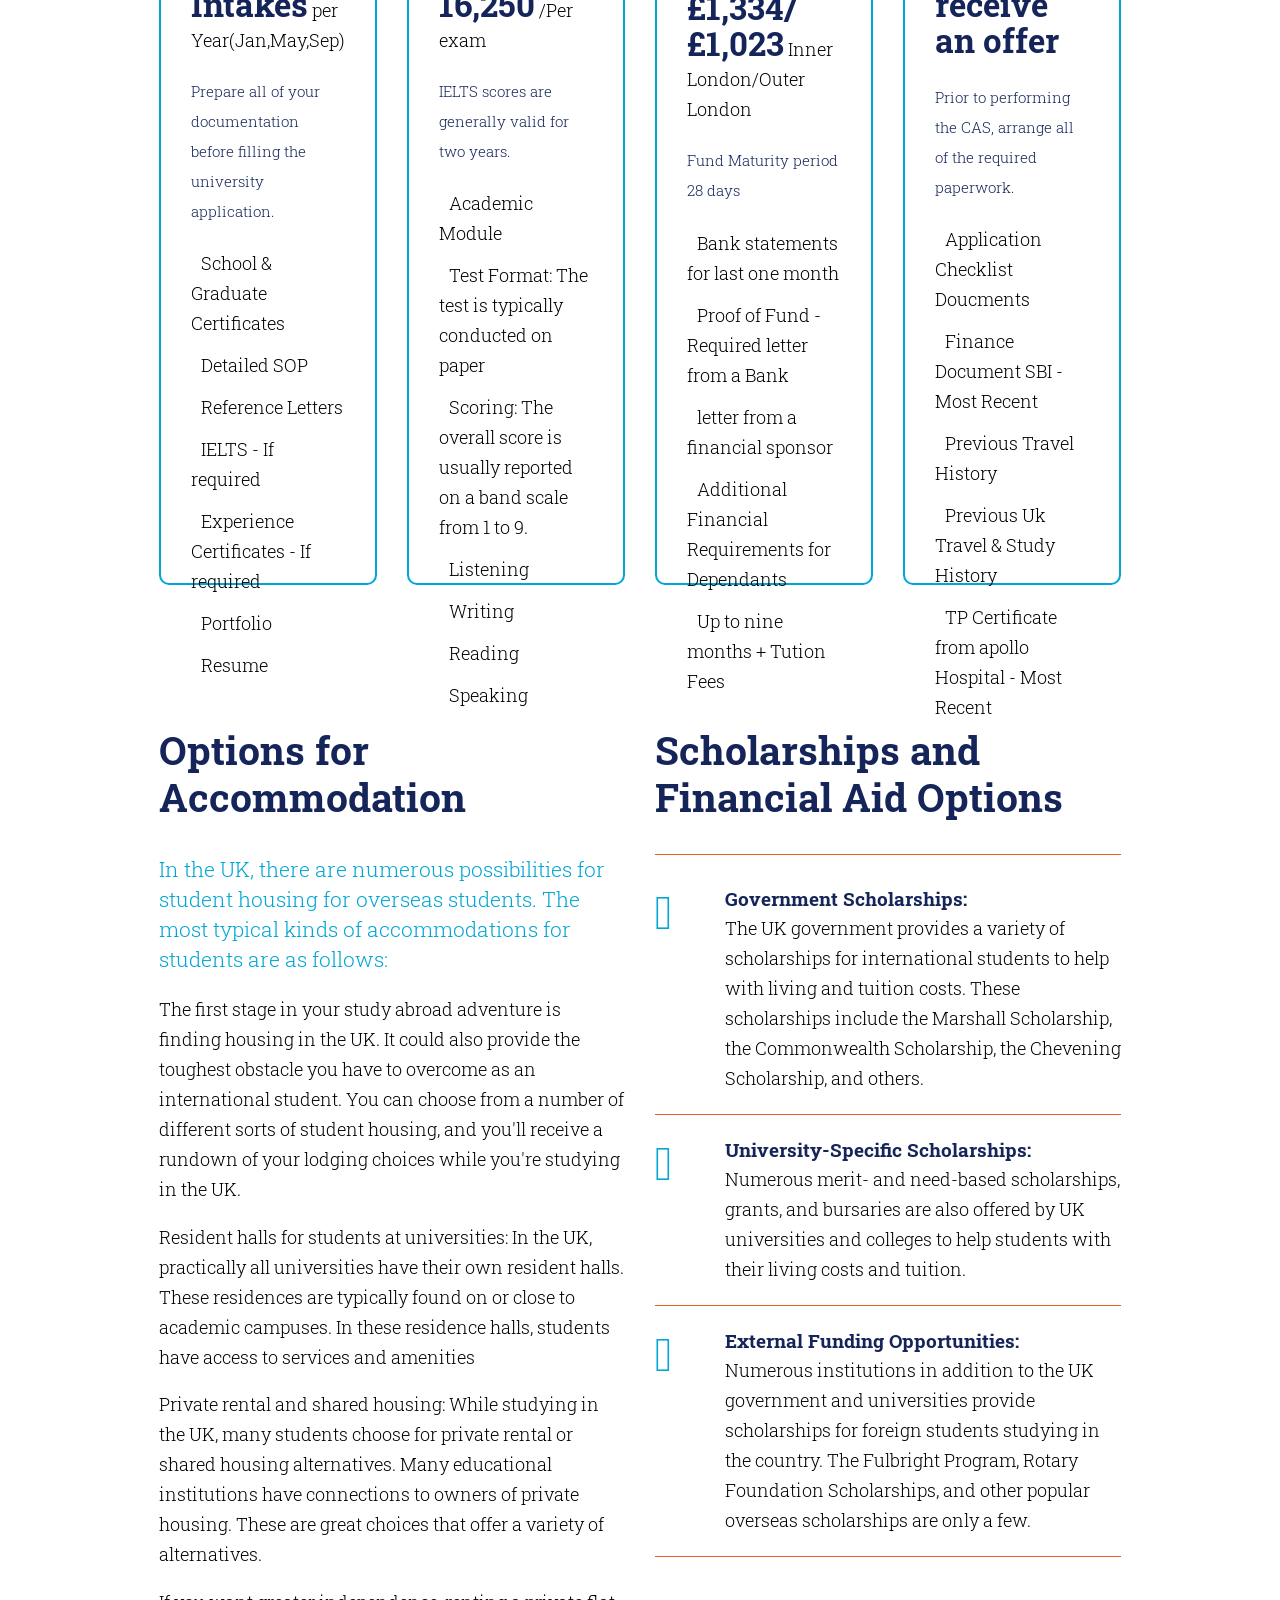
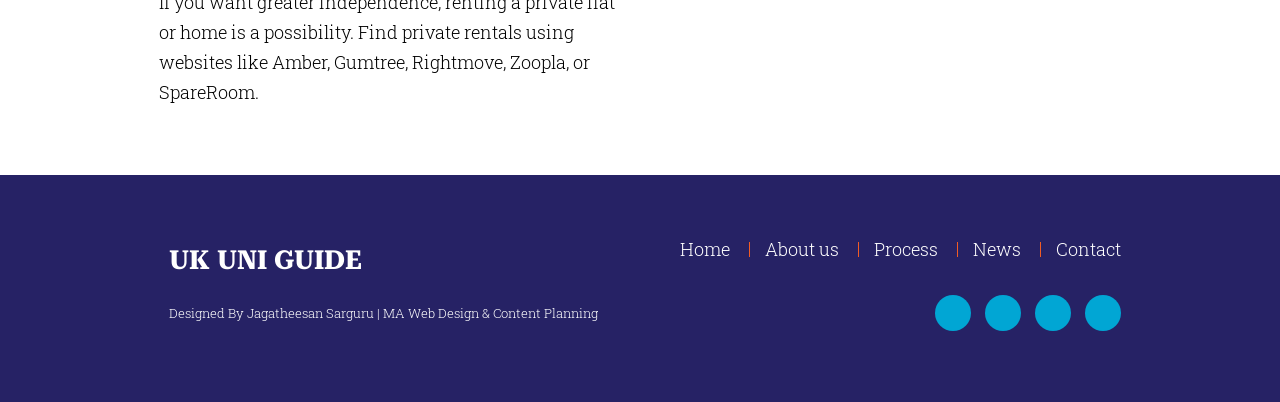
==== commit e5bc2bf0: "Add files via upload" ====
--- a/index.html
+++ b/index.html
@@ -1,21 +1,21 @@
-<!DOCTYPE html>
+<!Doctype HTML>
 <html lang="en">
 	<head>
-		<meta charset="UTF-8">
-		<meta http-equiv="X-UA-Compatible" content="IE=edge">
-		<meta name="viewport" content="width=device-width, initial-scale=1.0,maximum-scale=1">
+		<meta charset="utf-8">
+    	<meta http-equiv="X-UA-Compatible" content="IE=edge">
+		<meta name="viewport" content="width=device-width, initial-scale=1"> <!-- Required for mobile devices -->
 		<title>UK UNI GUIDE | Homepage</title>
 		<meta name="description" content="Discover the perfect UK study process for your academic journey with our comprehensive Uni Guide">
 		<link rel="icon" type="image/x-icon" href="images/favicon.png">
 		<!-- Loading third party fonts -->
-		<!-- <link href="http://fonts.googleapis.com/css?family=Roboto+Slab:300,400,700" rel="stylesheet" type="text/css"> -->
-		<!-- <link href="https://fonts.googleapis.com/css2?family=Roboto+Serif:opsz,wght@8..144,600;8..144,700&display=swap" rel="stylesheet">
-		<link href="https://fonts.googleapis.com/css2?family=Dancing+Script&family=Roboto+Serif:opsz,wght@8..144,600;8..144,700&display=swap" rel="stylesheet"> -->
 		<link href="https://fonts.googleapis.com/css2?family=Dancing+Script&family=Roboto+Serif:opsz,wght@8..144,600;8..144,700&family=Roboto+Slab:wght@300;400;700&display=swap" rel="stylesheet">
 		<link href="fonts/font-awesome.min.css" rel="stylesheet" type="text/css">
 		<!-- Loading main css file -->
 		<!-- <link rel="stylesheet" href="css/animate.css">  -->
 		<link rel="stylesheet" href="style.css">
+		<link href="https://unpkg.com/boxicons@2.1.2/css/boxicons.min.css" rel="stylesheet" />
+
+
 		<!--[if lt IE 9]>
 		<script src="js/ie-support/html5.js"></script>
 		<script src="js/ie-support/respond.js"></script>
@@ -71,7 +71,7 @@
 						</div>
 						</div>
 						</li>
-						<li>
+						<!-- <li>
 						<div class="container">
 						<img src="images/happy-graduate-womens.png" alt="happy-graduate-womens">
 						<div class="slide-caption">
@@ -85,8 +85,9 @@
 						</div>
 						</div>
 						</div>
-						</li>
+						</li> -->
 					</ul> <!-- .slides -->
+					
 				</div> <!-- .slider -->
 					<div class="fullwidth-block feature-section">
 						<div class="container">
@@ -291,11 +292,21 @@
 										</p>
 									</li>
 								</ul>
+								
 							</div>
 						</div> <!-- .row -->
 					</div> <!-- .container -->
 				</div> <!-- .fullwidth-block -->
+				
 			</main> <!-- .content -->
+
+			<!-- <div id="cookies-banner" class="cookies-banner">
+				<p>This website uses cookies to enhance the user experience. <a href="privacy-policy.html">Privacy Policy</a></p>
+				<button id="accept-cookies">Accept All</button>
+				<button id="reject-cookies">Reject</button>
+			</div> -->
+
+
 			<footer class="site-footer wow fadeInUp">
 				<div class="container">
 					<div class="row">
@@ -327,10 +338,36 @@
 					</div>
 				</div>
 			</footer> <!-- .site-footer -->
+			<!-- <div id="cookies-banner" class="cookies-banner">
+				<p>We use cookies to personalise content and ads, to provide social media features and to analyse our traffic.
+					 We also share information about your use of our site with our social media, advertising and analytics 
+					 partners who may combine it with other information that you’ve provided to them or that they’ve collected 
+					 from your use of their services.</p>
+				<button id="accept-cookies">Accept All</button>
+				<button id="reject-cookies">Reject</button>
+				<a href="privacy-policy.php">Privacy Policy</a>
+			</div> -->
+			<div class="wrapper">
+				<div class="top">
+				  <i class="bx bx-cookie"></i>
+				  <h3>Cookies Consent</h3>
+				</div>
+		  
+				<div class="data">
+				  <p>This website use cookies to help you have a superior and more relevant browsing experience on the website. <a href="privacy-policy.html">Privacy Policy</a></p>
+				</div>
+		  
+				<div class="buttons">
+				  <button class="button" id="acceptBtn">Accept</button>
+				  <button class="button" id="declineBtn">Decline</button>
+				</div>
+			  </div>
 		</div> <!-- #site-content -->
+		
 
 		<script src="js/jquery-1.11.1.min.js"></script>
 		<script src="js/plugins.js"></script>
 		<script src="js/app.js"></script>
+		<script src="js/cookies.js"></script>
 	</body>
 </html>
--- a/style.css
+++ b/style.css
@@ -1,3 +1,4 @@
+
 /*=========================================== 
  * Importing CSS Libraries 
  *===========================================*/
@@ -37,7 +38,8 @@
 input,
 select,
 textarea {
-  font-family: sans-serif;
+  /* font-family: sans-serif; */
+  font-family: "Roboto Slab", serif; 
 }
 body {
   margin: 0;
@@ -873,7 +875,7 @@
   padding-left: 15px;
   padding-right: 15px;
 } */
-.col-xs-1, .col-sm-1, .col-md-1, .col-lg-1, .col-xs-2, .col-sm-2, .col-md-2, .col-lg-2, .col-xs-3, .col-sm-3, .col-md-3, .col-lg-3, .col-xs-4, .col-sm-4, .col-md-4, .col-lg-4, .col-xs-5, .col-sm-5, .col-md-5, .col-lg-5, .col-xs-6, .col-sm-6, .col-md-6, .col-lg-6, .col-xs-7, .col-sm-7, .col-md-7, .col-lg-7, .col-xs-8, .col-sm-8, .col-md-8, .slider, .col-lg-8, .col-xs-9, .col-sm-9, .col-md-9, .col-lg-9, .col-xs-10, .col-sm-10, .col-md-10, .col-lg-10, .col-xs-11, .col-sm-11, .col-md-11, .col-lg-11, .col-xs-12, .col-sm-12, .col-md-12, .col-lg-12 {
+.col-xs-1, .col-sm-1, .col-md-1, .col-lg-1, .col-xs-2, .col-sm-2, .col-md-2, .col-lg-2, .col-xs-3, .col-sm-3, .col-md-3, .col-lg-3, .col-xs-4, .col-sm-4, .col-md-4, .col-lg-4, .col-xs-5, .col-sm-5, .col-md-5, .col-lg-5, .col-xs-6, .col-sm-6, .col-md-6, .col-lg-6, .col-xs-7, .col-sm-7, .col-md-7, .col-lg-7, .col-xs-8, .col-sm-8, .col-md-8, .col-lg-8, .col-xs-9, .col-sm-9, .col-md-9, .col-lg-9, .col-xs-10, .col-sm-10, .col-md-10, .col-lg-10, .col-xs-11, .col-sm-11, .col-md-11, .col-lg-11, .col-xs-12, .col-sm-12, .col-md-12, .col-lg-12 {
   position: relative;
   min-height: 1px;
   padding-left: 15px;
@@ -2197,4 +2199,110 @@
 .widget blockquote cite {
   font-weight: 500;
   font-style: normal;
-}+}
+
+
+
+
+/* Style for the cookies banner */
+/* .cookies-banner {
+  position: fixed;
+  bottom: 0;
+  left: 0;
+  width: 100%;
+  background-color: #152559;
+  color: #fff;
+  padding: 10px 20px;
+  text-align: center;
+  z-index: 9999; 
+} */
+
+/* .cookies-banner a {
+  color: #007BFF;
+  text-decoration: underline;
+  margin-right: 10px;
+}
+
+.cookies-banner button {
+  background-color: #05621c;
+  color: #fff;
+  border: none;
+  padding: 5px 10px;
+  margin-left: 10px;
+  cursor: pointer;
+} */
+
+
+
+.wrapper {
+  position: fixed;
+  bottom: 50px;
+  right: -370px;
+  max-width: 345px;
+  width: 100%;
+  background: #fff;
+  border-radius: 8px;
+  padding: 15px 25px 22px;
+  transition: right 0.3s ease;
+  box-shadow: 0 5px 10px rgba(0, 0, 0, 0.1);
+  z-index: 9999; 
+}
+.wrapper.show {
+  right: 20px;
+}
+.wrapper .top {
+  display: flex;
+  align-items: center;
+  column-gap: 15px;
+}
+.top i {
+  color: #4070f4;
+  font-size: 32px;
+}
+.top h3 {
+  color: #4070f4;
+  font-weight: 500;
+}
+.wrapper .data {
+  margin-top: 16px;
+}
+.wrapper .data p {
+  color: #333;
+  font-size: 16px;
+}
+.data p a {
+  color: #4070f4;
+  text-decoration: none;
+}
+.data p a:hover {
+  text-decoration: underline;
+}
+.wrapper .buttons {
+  margin-top: 16px;
+  width: 100%;
+  display: flex;
+  align-items: center;
+  justify-content: space-between;
+}
+.buttons .button {
+  border: none;
+  color: #fff;
+  padding: 8px 0;
+  border-radius: 4px;
+  background: #4070f4;
+  cursor: pointer;
+  width: calc(100% / 2 - 10px);
+  transition: all 0.2s ease;
+}
+.buttons #acceptBtn:hover {
+  background-color: #034bf1;
+}
+#declineBtn {
+  border: 2px solid #4070f4;
+  background-color: #fff;
+  color: #4070f4;
+}
+#declineBtn:hover {
+  background-color: #4070f4;
+  color: #fff;
+}
